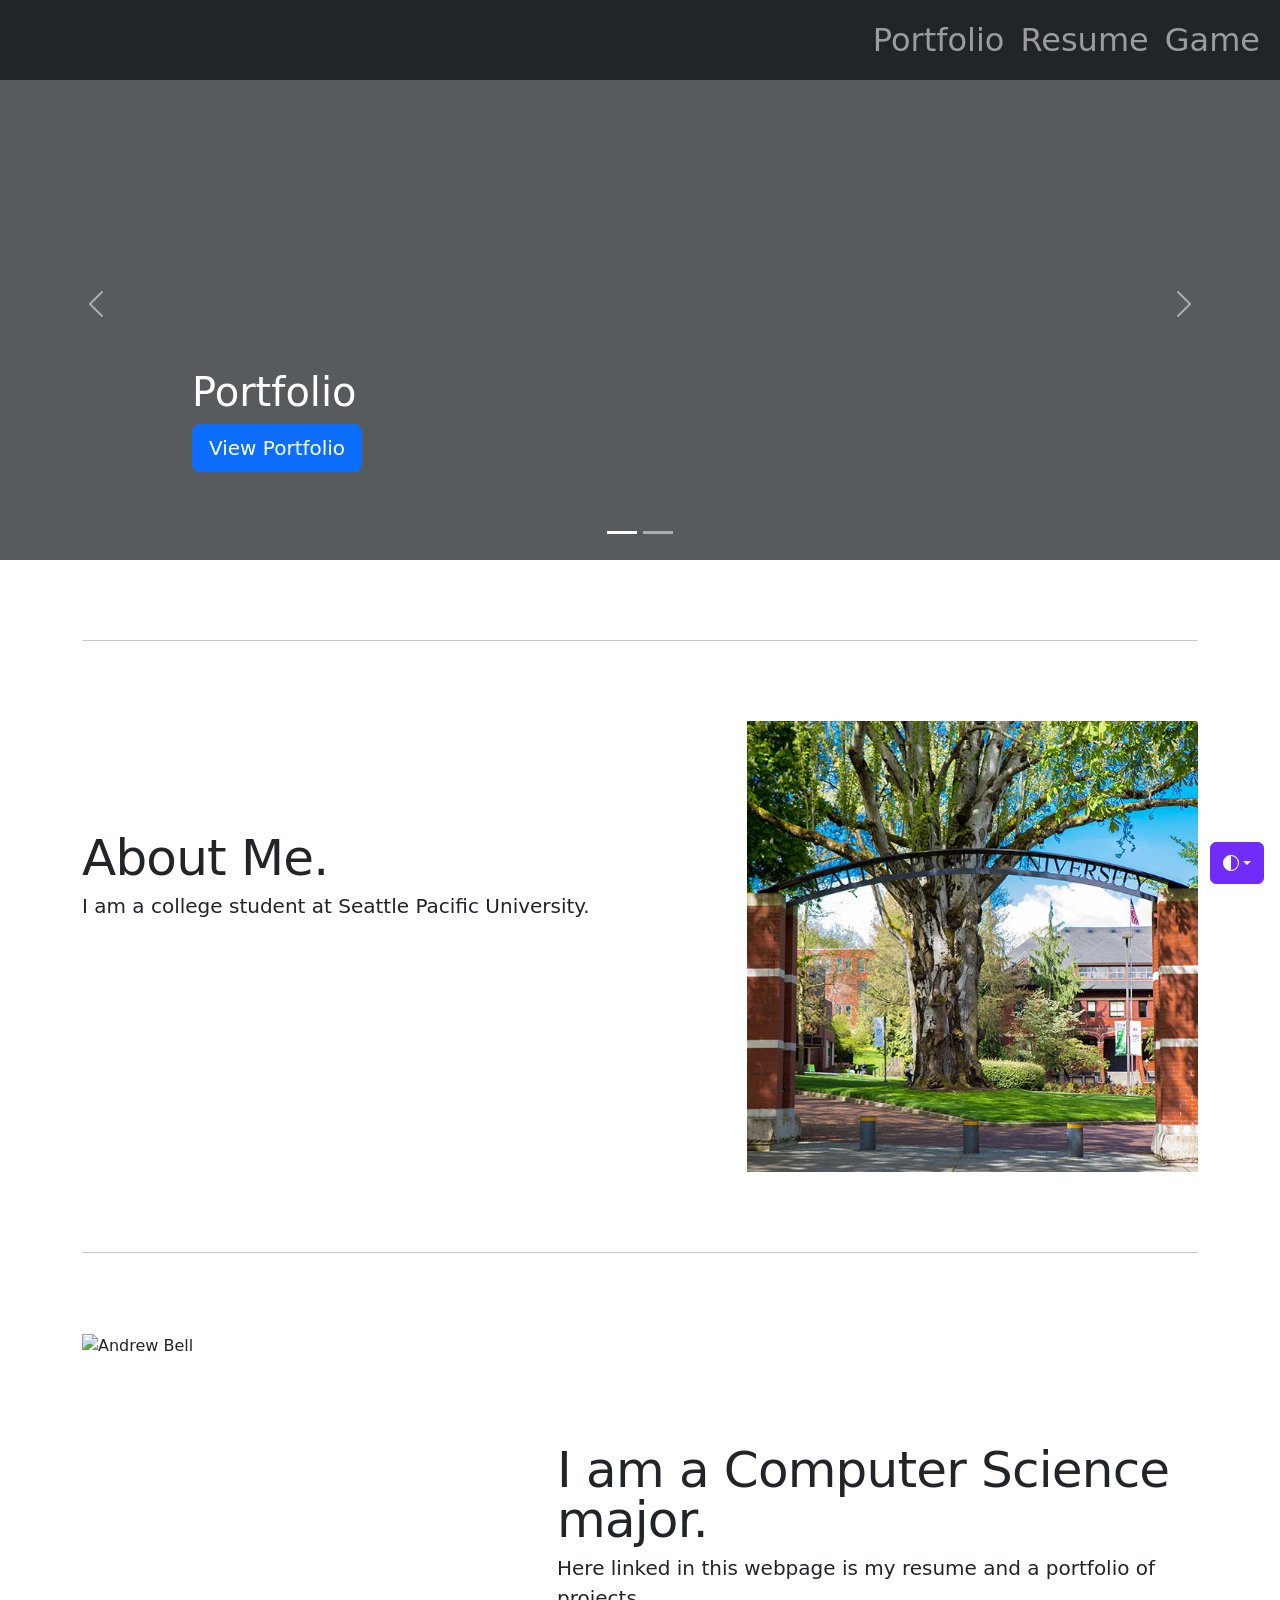
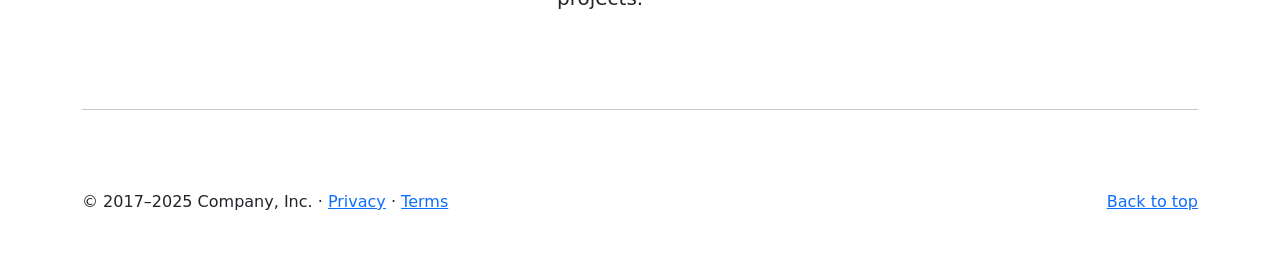
==== index.html @ 7501ce50 "changed things" ====
<!DOCTYPE html>
<html lang="en" data-bs-theme="auto">

<head>
    <meta charset="utf-8">
    <meta name="viewport" content="width=device-width, initial-scale=1">
    <meta name="description" content="">
    <meta name="author" content="Mark Otto, Jacob Thornton, and Bootstrap contributors">
    <meta name="generator" content="Astro v5.13.2">
    <title>Andrew's Super Cool Website</title>
    <script src="https://getbootstrap.com//docs/5.3/assets/js/color-modes.js"></script>
    <link href="https://cdn.jsdelivr.net/npm/bootstrap@5.3.8/dist/css/bootstrap.min.css" rel="stylesheet"
        integrity="sha384-sRIl4kxILFvY47J16cr9ZwB07vP4J8+LH7qKQnuqkuIAvNWLzeN8tE5YBujZqJLB" crossorigin="anonymous">
    <link rel="apple-touch-icon" href="https://getbootstrap.com//docs/5.3/assets/img/favicons/apple-touch-icon.png"
        sizes="180x180">
    <link rel="icon" href="https://getbootstrap.com//docs/5.3/assets/img/favicons/favicon-32x32.png" sizes="32x32"
        type="image/png">
    <link rel="icon" href="https://getbootstrap.com//docs/5.3/assets/img/favicons/favicon-16x16.png" sizes="16x16"
        type="image/png">
    <link rel="mask-icon" href="https://getbootstrap.com//docs/5.3/assets/img/favicons/safari-pinned-tab.svg"
        color="#712cf9">
    <link rel="icon" href="https://getbootstrap.com//docs/5.3/assets/img/favicons/favicon.ico">
    <meta name="theme-color" content="#712cf9">
    <link href="index.css" rel="stylesheet">
    <style>
        .bd-placeholder-img {
            font-size: 1.125rem;
            text-anchor: middle;
            -webkit-user-select: none;
            -moz-user-select: none;
            user-select: none
        }

        @media (min-width: 768px) {
            .bd-placeholder-img-lg {
                font-size: 3.5rem
            }
        }

        .b-example-divider {
            width: 100%;
            height: 3rem;
            background-color: #0000001a;
            border: solid rgba(0, 0, 0, .15);
            border-width: 1px 0;
            box-shadow: inset 0 .5em 1.5em #0000001a, inset 0 .125em .5em #00000026
        }

        .b-example-vr {
            flex-shrink: 0;
            width: 1.5rem;
            height: 100vh
        }

        .bi {
            vertical-align: -.125em;
            fill: currentColor
        }

        .nav-scroller {
            position: relative;
            z-index: 2;
            height: 2.75rem;
            overflow-y: hidden
        }

        .nav-scroller .nav {
            display: flex;
            flex-wrap: nowrap;
            padding-bottom: 1rem;
            margin-top: -1px;
            overflow-x: auto;
            text-align: center;
            white-space: nowrap;
            -webkit-overflow-scrolling: touch
        }

        .btn-bd-primary {
            --bd-violet-bg: #712cf9;
            --bd-violet-rgb: 112.520718, 44.062154, 249.437846;
            --bs-btn-font-weight: 600;
            --bs-btn-color: var(--bs-white);
            --bs-btn-bg: var(--bd-violet-bg);
            --bs-btn-border-color: var(--bd-violet-bg);
            --bs-btn-hover-color: var(--bs-white);
            --bs-btn-hover-bg: #6528e0;
            --bs-btn-hover-border-color: #6528e0;
            --bs-btn-focus-shadow-rgb: var(--bd-violet-rgb);
            --bs-btn-active-color: var(--bs-btn-hover-color);
            --bs-btn-active-bg: #5a23c8;
            --bs-btn-active-border-color: #5a23c8
        }

        .bd-mode-toggle {
            z-index: 1500
        }

        .bd-mode-toggle .bi {
            width: 1em;
            height: 1em
        }

        .bd-mode-toggle .dropdown-menu .active .bi {
            display: block !important
        }
    </style>
</head>

<body> <svg xmlns="http://www.w3.org/2000/svg" class="d-none">
        <symbol id="check2" viewBox="0 0 16 16">
            <path
                d="M13.854 3.646a.5.5 0 0 1 0 .708l-7 7a.5.5 0 0 1-.708 0l-3.5-3.5a.5.5 0 1 1 .708-.708L6.5 10.293l6.646-6.647a.5.5 0 0 1 .708 0z">
            </path>
        </symbol>
        <symbol id="circle-half" viewBox="0 0 16 16">
            <path d="M8 15A7 7 0 1 0 8 1v14zm0 1A8 8 0 1 1 8 0a8 8 0 0 1 0 16z"></path>
        </symbol>
        <symbol id="moon-stars-fill" viewBox="0 0 16 16">
            <path
                d="M6 .278a.768.768 0 0 1 .08.858 7.208 7.208 0 0 0-.878 3.46c0 4.021 3.278 7.277 7.318 7.277.527 0 1.04-.055 1.533-.16a.787.787 0 0 1 .81.316.733.733 0 0 1-.031.893A8.349 8.349 0 0 1 8.344 16C3.734 16 0 12.286 0 7.71 0 4.266 2.114 1.312 5.124.06A.752.752 0 0 1 6 .278z">
            </path>
            <path
                d="M10.794 3.148a.217.217 0 0 1 .412 0l.387 1.162c.173.518.579.924 1.097 1.097l1.162.387a.217.217 0 0 1 0 .412l-1.162.387a1.734 1.734 0 0 0-1.097 1.097l-.387 1.162a.217.217 0 0 1-.412 0l-.387-1.162A1.734 1.734 0 0 0 9.31 6.593l-1.162-.387a.217.217 0 0 1 0-.412l1.162-.387a1.734 1.734 0 0 0 1.097-1.097l.387-1.162zM13.863.099a.145.145 0 0 1 .274 0l.258.774c.115.346.386.617.732.732l.774.258a.145.145 0 0 1 0 .274l-.774.258a1.156 1.156 0 0 0-.732.732l-.258.774a.145.145 0 0 1-.274 0l-.258-.774a1.156 1.156 0 0 0-.732-.732l-.774-.258a.145.145 0 0 1 0-.274l.774-.258c.346-.115.617-.386.732-.732L13.863.1z">
            </path>
        </symbol>
        <symbol id="sun-fill" viewBox="0 0 16 16">
            <path
                d="M8 12a4 4 0 1 0 0-8 4 4 0 0 0 0 8zM8 0a.5.5 0 0 1 .5.5v2a.5.5 0 0 1-1 0v-2A.5.5 0 0 1 8 0zm0 13a.5.5 0 0 1 .5.5v2a.5.5 0 0 1-1 0v-2A.5.5 0 0 1 8 13zm8-5a.5.5 0 0 1-.5.5h-2a.5.5 0 0 1 0-1h2a.5.5 0 0 1 .5.5zM3 8a.5.5 0 0 1-.5.5h-2a.5.5 0 0 1 0-1h2A.5.5 0 0 1 3 8zm10.657-5.657a.5.5 0 0 1 0 .707l-1.414 1.415a.5.5 0 1 1-.707-.708l1.414-1.414a.5.5 0 0 1 .707 0zm-9.193 9.193a.5.5 0 0 1 0 .707L3.05 13.657a.5.5 0 0 1-.707-.707l1.414-1.414a.5.5 0 0 1 .707 0zm9.193 2.121a.5.5 0 0 1-.707 0l-1.414-1.414a.5.5 0 0 1 .707-.707l1.414 1.414a.5.5 0 0 1 0 .707zM4.464 4.465a.5.5 0 0 1-.707 0L2.343 3.05a.5.5 0 1 1 .707-.707l1.414 1.414a.5.5 0 0 1 0 .708z">
            </path>
        </symbol>
    </svg>
    <div class="dropdown position-fixed bottom-0 end-0 mb-3 me-3 bd-mode-toggle"> <button
            class="btn btn-bd-primary py-2 dropdown-toggle d-flex align-items-center" id="bd-theme" type="button"
            aria-expanded="false" data-bs-toggle="dropdown" aria-label="Toggle theme (auto)"> <svg
                class="bi my-1 theme-icon-active" aria-hidden="true">
                <use href="#circle-half"></use>
            </svg> <span class="visually-hidden" id="bd-theme-text">Toggle theme</span> </button>
        <ul class="dropdown-menu dropdown-menu-end shadow" aria-labelledby="bd-theme-text">
            <li> <button type="button" class="dropdown-item d-flex align-items-center" data-bs-theme-value="light"
                    aria-pressed="false"> <svg class="bi me-2 opacity-50" aria-hidden="true">
                        <use href="#sun-fill"></use>
                    </svg>
                    Light
                    <svg class="bi ms-auto d-none" aria-hidden="true">
                        <use href="#check2"></use>
                    </svg> </button> </li>
            <li> <button type="button" class="dropdown-item d-flex align-items-center" data-bs-theme-value="dark"
                    aria-pressed="false"> <svg class="bi me-2 opacity-50" aria-hidden="true">
                        <use href="#moon-stars-fill"></use>
                    </svg>
                    Dark
                    <svg class="bi ms-auto d-none" aria-hidden="true">
                        <use href="#check2"></use>
                    </svg> </button> </li>
            <li> <button type="button" class="dropdown-item d-flex align-items-center active" data-bs-theme-value="auto"
                    aria-pressed="true"> <svg class="bi me-2 opacity-50" aria-hidden="true">
                        <use href="#circle-half"></use>
                    </svg>
                    Auto
                    <svg class="bi ms-auto d-none" aria-hidden="true">
                        <use href="#check2"></use>
                    </svg> </button> </li>
        </ul>
    </div>
    <header data-bs-theme="dark">
        <nav class="navbar navbar-expand-md navbar-dark fixed-top bg-dark">
            <div class="container-fluid">
                <div>
                    <button class="navbar-toggler" type="button" data-bs-toggle="collapse" data-bs-target="#navbarCollapse"
                        aria-controls="navbarCollapse" aria-expanded="false" aria-lable="Toggle navigation">
                        <span class="navbar-toggler-icon"></span>
                    </button>
                </div>
                <div class="collapse navbar-collapse" id="navbarCollapse">
                    <ul class="navbar-nav ms-auto">
                        <li class="nav-item"><a class="nav-link fs-2" aria-current="page" href="portfolio.html">Portfolio</a> </li>
                        <li class="nav-item"><a class="nav-link fs-2" href="resume.html">Resume</a> </li>
                        <li class="nav-item"><a class="nav-link fs-2" href="game.html">Game</a> </li>
                    </ul>
                </div>
            </div>
        </nav>
    </header>
    <main>
        <div id="myCarousel" class="carousel slide mb-6" data-bs-ride="carousel">
            <div class="carousel-indicators"> <button type="button" data-bs-target="#myCarousel" data-bs-slide-to="0"
                    class="active" aria-current="true" aria-label="Slide 1"></button> <button type="button"
                    data-bs-target="#myCarousel" data-bs-slide-to="1" aria-label="Slide 2"></button>
            </div>
            <div class="carousel-inner">
                <div class="carousel-item active"> <svg aria-hidden="true" class="bd-placeholder-img " height="100%"
                        preserveAspectRatio="xMidYMid slice" width="100%" xmlns="http://www.w3.org/2000/svg">
                        <rect width="100%" height="100%" fill="var(--bs-secondary-color)"></rect>
                    </svg>
                    <div class="container">
                        <div class="carousel-caption text-start">
                            <h1>Portfolio</h1>
                            <p><a class="btn btn-lg btn-primary" href="portfolio.html">View Portfolio</a></p>
                        </div>
                        <div>
                            <img src="Portfolio.jpg" alt="Portfolio">
                        </div>
                    </div>
                </div>
                <div class="carousel-item"> <svg aria-hidden="true" class="bd-placeholder-img " height="100%"
                        preserveAspectRatio="xMidYMid slice" width="100%" xmlns="http://www.w3.org/2000/svg">
                        <rect width="100%" height="100%" fill="var(--bs-secondary-color)"></rect>
                    </svg>
                    <div class="container">
                        <div class="carousel-caption">
                            <h1>Resume</h1>
                            <p><a class="btn btn-lg btn-primary" href="resume.html">View Resume</a></p>
                        </div>
                    </div>
                </div>
            </div> <button class="carousel-control-prev" type="button" data-bs-target="#myCarousel"
                data-bs-slide="prev"> <span class="carousel-control-prev-icon" aria-hidden="true"></span> <span
                    class="visually-hidden">Previous</span> </button> <button class="carousel-control-next"
                type="button" data-bs-target="#myCarousel" data-bs-slide="next"> <span
                    class="carousel-control-next-icon" aria-hidden="true"></span> <span
                    class="visually-hidden">Next</span> </button>
        </div> <!-- Marketing messaging and featurettes
  ================================================== -->
        <!-- Wrap the rest of the page in another container to center all the content. -->
        <div class="container marketing"> <!-- Three columns of text below the carousel -->
            <!-- /.row --> <!-- START THE FEATURETTES -->
            <hr class="featurette-divider">
            <div class="row featurette">
                <div class="col-md-7">
                    <h2 class="featurette-heading fw-normal lh-1">About Me.</h2>
                    <p class="lead">I am a college student at Seattle Pacific University.</p>
                </div>
                <div class="col-md-5"> <img src="assets/images/seattlePacific.jpg"
                        class="img-fluid mx-auto featurette-image" alt="Seattle Pacific University" width="500"
                        height="500">
                </div>
            </div>
            <hr class="featurette-divider">
            <div class="row featurette">
                <div class="col-md-7 order-md-2">
                    <h2 class="featurette-heading fw-normal lh-1">I am a Computer Science major.</h2>
                    <p class="lead">Here linked in this webpage is my resume and a portfolio of projects.</p>
                </div>
                <div class="col-md-5 order-md-1"> <img src="assets/images/andrew.jpg"
                        class="img-fluid mx-auto featurette-image" alt="Andrew Bell" width="500" height="500"></div>
            </div>
            <hr class="featurette-divider"> <!-- /END THE FEATURETTES -->
        </div><!-- /.container --> <!-- FOOTER -->
        <footer class="container">
            <p class="float-end"><a href="#">Back to top</a></p>
            <p>&copy; 2017–2025 Company, Inc. &middot; <a href="#">Privacy</a> &middot; <a href="#">Terms</a></p>
        </footer>
    </main>
    <script src="https://cdn.jsdelivr.net/npm/bootstrap@5.3.8/dist/js/bootstrap.bundle.min.js"
        integrity="sha384-FKyoEForCGlyvwx9Hj09JcYn3nv7wiPVlz7YYwJrWVcXK/BmnVDxM+D2scQbITxI"
        crossorigin="anonymous"></script>
</body>

</html>
---- index.css ----
/* GLOBAL STYLES
-------------------------------------------------- */
/* Padding below the footer and lighter body text */

body {
  padding-top: 3rem;
  padding-bottom: 3rem;
  color: rgb(var(--bs-tertiary-color-rgb));
}


/* CUSTOMIZE THE CAROUSEL
-------------------------------------------------- */

/* Carousel base class */
.carousel {
  margin-bottom: 4rem;
}
/* Since positioning the image, we need to help out the caption */
.carousel-caption {
  bottom: 3rem;
  z-index: 10;
}

/* Declare heights because of positioning of img element */
.carousel-item {
  height: 32rem;
}


/* MARKETING CONTENT
-------------------------------------------------- */

/* Center align the text within the three columns below the carousel */
.marketing .col-lg-4 {
  margin-bottom: 1.5rem;
  text-align: center;
}
/* rtl:begin:ignore */
.marketing .col-lg-4 p {
  margin-right: .75rem;
  margin-left: .75rem;
}
/* rtl:end:ignore */


/* Featurettes
------------------------- */

.featurette-divider {
  margin: 5rem 0; /* Space out the Bootstrap <hr> more */
}

/* Thin out the marketing headings */
/* rtl:begin:remove */
.featurette-heading {
  letter-spacing: -.05rem;
}

/* rtl:end:remove */

/* RESPONSIVE CSS
-------------------------------------------------- */

@media (min-width: 40em) {
  /* Bump up size of carousel content */
  .carousel-caption p {
    margin-bottom: 1.25rem;
    font-size: 1.25rem;
    line-height: 1.4;
  }

  .featurette-heading {
    font-size: 50px;
  }
}

@media (min-width: 62em) {
  .featurette-heading {
    margin-top: 7rem;
  }
}
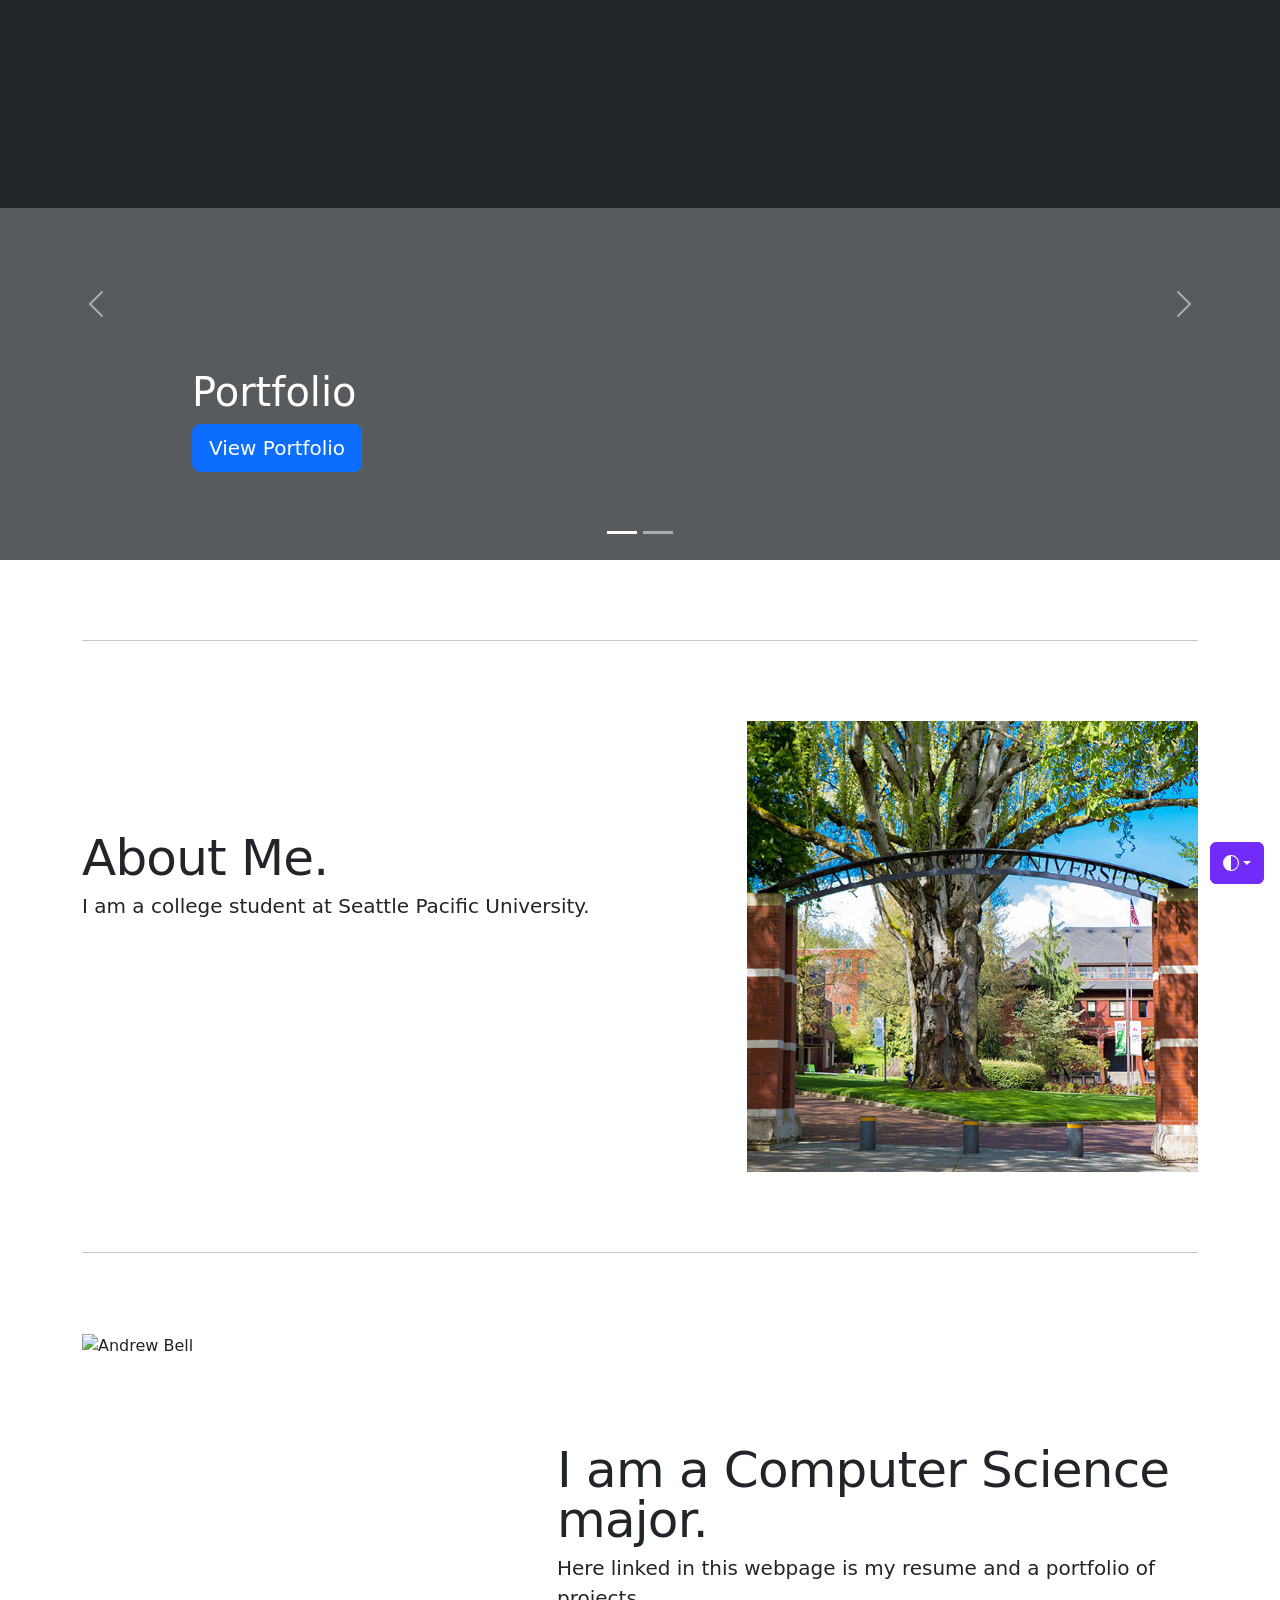
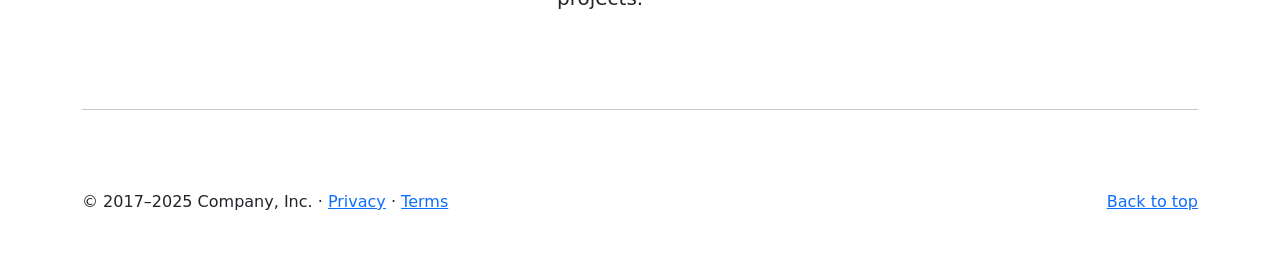
==== commit ab6a6301: "Update index.html" ====
--- a/index.html
+++ b/index.html
@@ -163,20 +163,26 @@
         </ul>
     </div>
     <header data-bs-theme="dark">
-        <nav class="navbar navbar-expand-md navbar-dark fixed-top bg-dark">
+        <nav class="navbar navbar-dark fixed-top bg-dark">
             <div class="container-fluid">
                 <div>
-                    <button class="navbar-toggler" type="button" data-bs-toggle="collapse" data-bs-target="#navbarCollapse"
-                        aria-controls="navbarCollapse" aria-expanded="false" aria-lable="Toggle navigation">
-                        <span class="navbar-toggler-icon"></span>
-                    </button>
-                </div>
-                <div class="collapse navbar-collapse" id="navbarCollapse">
-                    <ul class="navbar-nav ms-auto">
-                        <li class="nav-item"><a class="nav-link fs-2" aria-current="page" href="portfolio.html">Portfolio</a> </li>
-                        <li class="nav-item"><a class="nav-link fs-2" href="resume.html">Resume</a> </li>
-                        <li class="nav-item"><a class="nav-link fs-2" href="game.html">Game</a> </li>
-                    </ul>
+                    <div class="collapse-fluid navbar-collapse" id="navbarCollapse">
+                        <ul class="navbar-nav ms-auto d-flex flex-row"></ul>">
+                            <li class="nav-item px-md-3"><a class="nav-link fs-2" aria-current="page" href="portfolio.html">Portfolio</a> </li>
+                            <li class="nav-item px-md-3"><a class="nav-link fs-2" href="resume.html">Resume</a> </li>
+                        </ul>
+                    </div>
+                    <div class="dropdown">
+                        <button class="btn btn-dark" type="button" data-bs-toggle="dropdown">
+                            <i class="bi bi-list"></i>
+                        </button>
+                        <ul class="dropdown-menu dropdown-menu-end">
+                            <li><a class="dropdown-item" href="resume.html">Resume</a></li>
+                            <li><a class="dropdown-item" href="portfolio.css">Portfolio</a></li>
+                            <li><a class="dropdown-item" href="game.html">Game</a></li>
+                            <li><a class="dropdown-item" href="friends1.html">Friends 1</a></li>
+                        </ul>
+                    </div>
                 </div>
             </div>
         </nav>
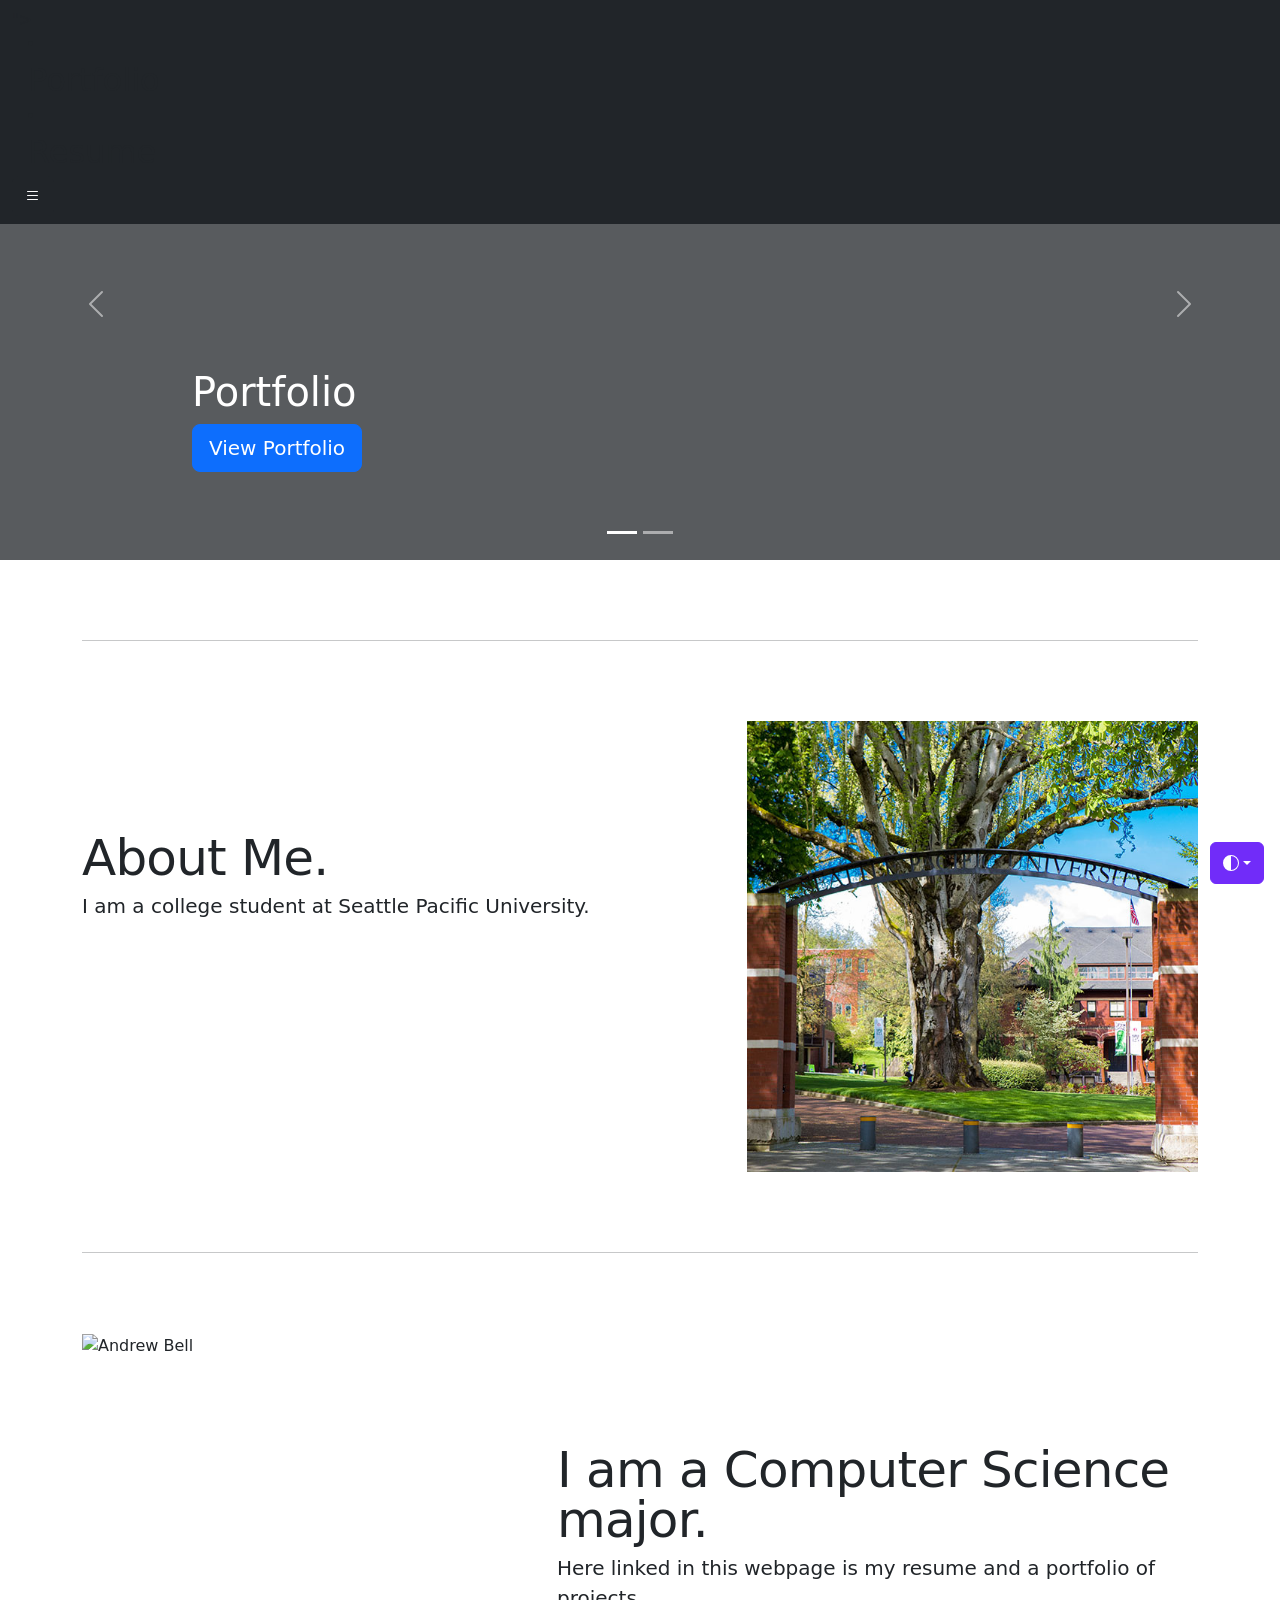
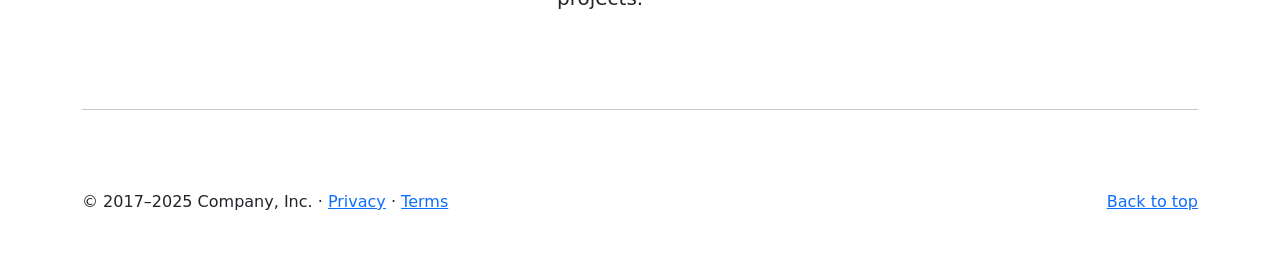
==== commit fb96ab11: "Update index.html" ====
--- a/index.html
+++ b/index.html
@@ -9,6 +9,7 @@
     <meta name="generator" content="Astro v5.13.2">
     <title>Andrew's Super Cool Website</title>
     <script src="https://getbootstrap.com//docs/5.3/assets/js/color-modes.js"></script>
+    <link rel="stylesheet" href="https://cdn.jsdelivr.net/npm/bootstrap-icons@1.11.3/font/bootstrap-icons.css">
     <link href="https://cdn.jsdelivr.net/npm/bootstrap@5.3.8/dist/css/bootstrap.min.css" rel="stylesheet"
         integrity="sha384-sRIl4kxILFvY47J16cr9ZwB07vP4J8+LH7qKQnuqkuIAvNWLzeN8tE5YBujZqJLB" crossorigin="anonymous">
     <link rel="apple-touch-icon" href="https://getbootstrap.com//docs/5.3/assets/img/favicons/apple-touch-icon.png"
@@ -168,8 +169,9 @@
                 <div>
                     <div class="collapse-fluid navbar-collapse" id="navbarCollapse">
                         <ul class="navbar-nav ms-auto d-flex flex-row"></ul>">
-                            <li class="nav-item px-md-3"><a class="nav-link fs-2" aria-current="page" href="portfolio.html">Portfolio</a> </li>
-                            <li class="nav-item px-md-3"><a class="nav-link fs-2" href="resume.html">Resume</a> </li>
+                        <li class="nav-item px-md-3"><a class="nav-link fs-2" aria-current="page"
+                                href="portfolio.html">Portfolio</a> </li>
+                        <li class="nav-item px-md-3"><a class="nav-link fs-2" href="resume.html">Resume</a></li>
                         </ul>
                     </div>
                     <div class="dropdown">
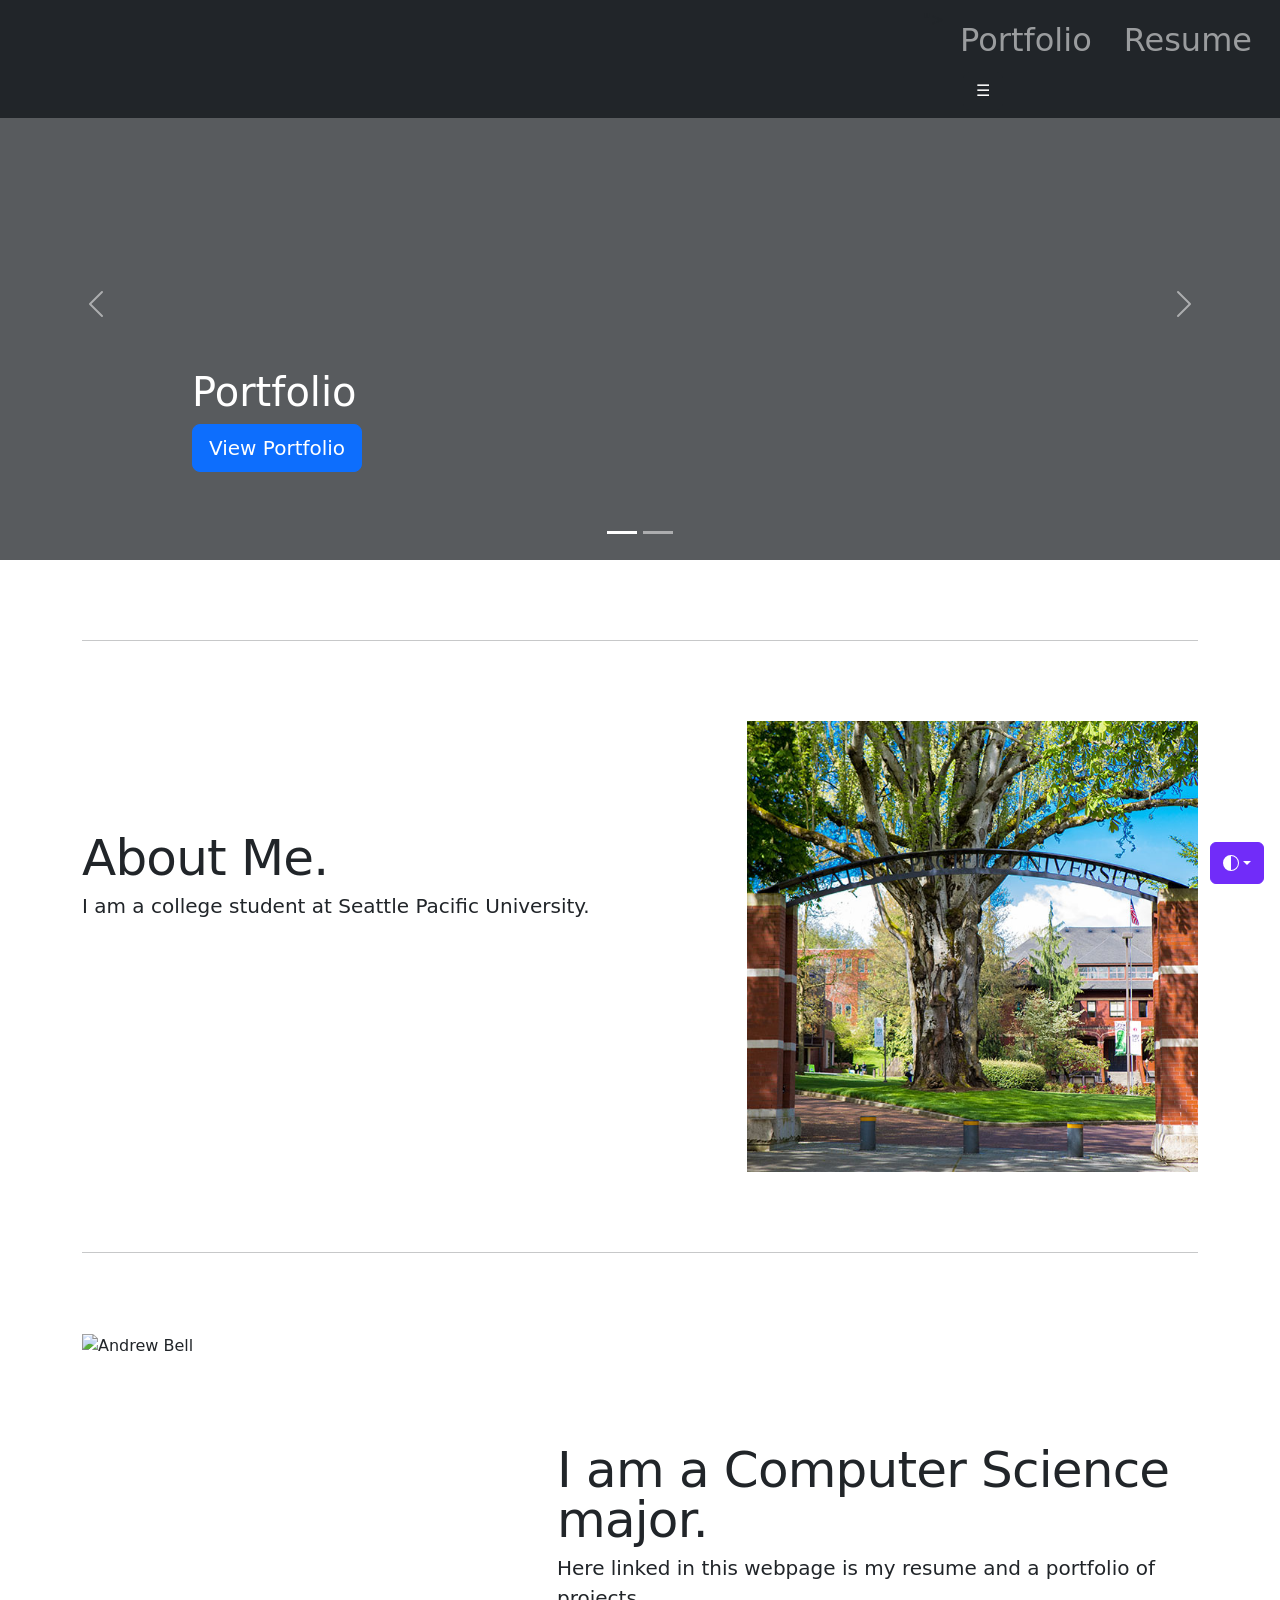
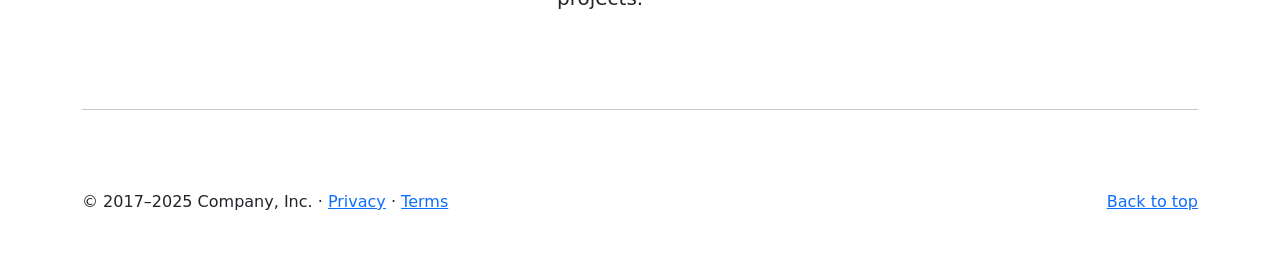
==== commit 3c222e79: "Update index.html" ====
--- a/index.html
+++ b/index.html
@@ -166,17 +166,18 @@
     <header data-bs-theme="dark">
         <nav class="navbar navbar-dark fixed-top bg-dark">
             <div class="container-fluid">
+                <div style="width: 80px;"></div>
                 <div>
                     <div class="collapse-fluid navbar-collapse" id="navbarCollapse">
-                        <ul class="navbar-nav ms-auto d-flex flex-row"></ul>">
+                        <ul class="navbar-nav d-flex flex-row justify-content-center flex-grow-1">">
                         <li class="nav-item px-md-3"><a class="nav-link fs-2" aria-current="page"
                                 href="portfolio.html">Portfolio</a> </li>
                         <li class="nav-item px-md-3"><a class="nav-link fs-2" href="resume.html">Resume</a></li>
                         </ul>
                     </div>
-                    <div class="dropdown">
+                    <div class="dropdown" style="width: 80px; text-align: right;">
                         <button class="btn btn-dark" type="button" data-bs-toggle="dropdown">
-                            <i class="bi bi-list"></i>
+                            ☰
                         </button>
                         <ul class="dropdown-menu dropdown-menu-end">
                             <li><a class="dropdown-item" href="resume.html">Resume</a></li>
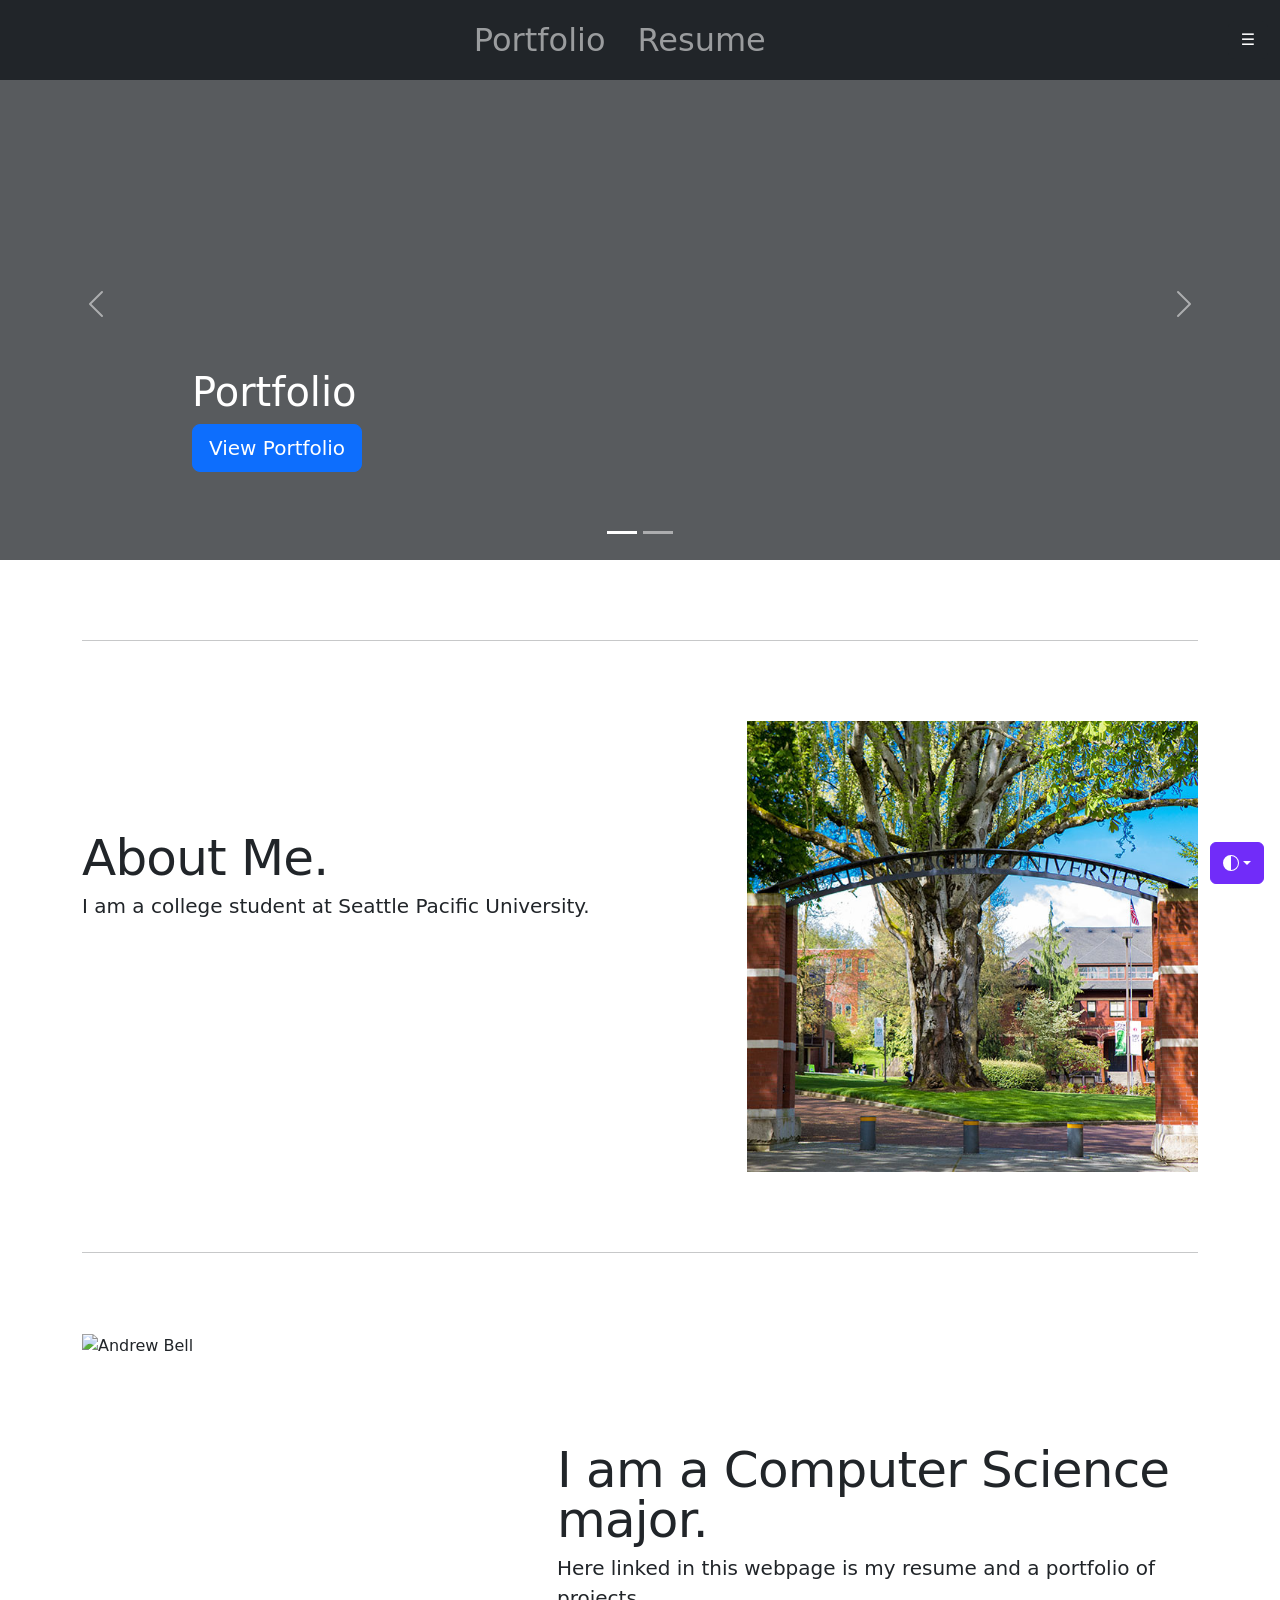
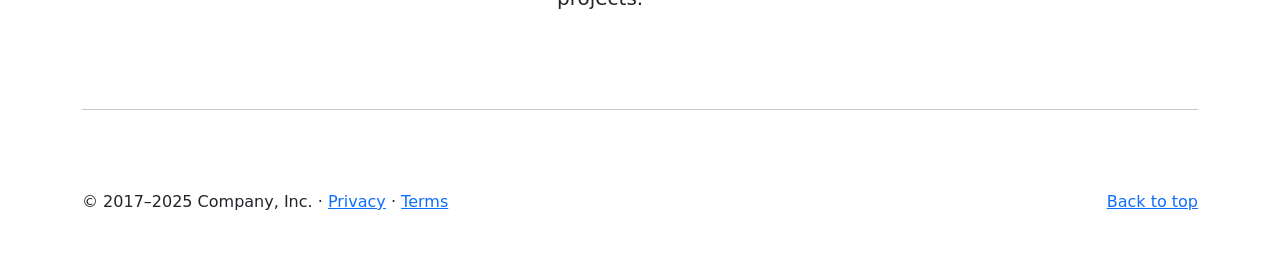
==== commit 86aa8a1d: "Update index.html" ====
--- a/index.html
+++ b/index.html
@@ -164,18 +164,15 @@
         </ul>
     </div>
     <header data-bs-theme="dark">
-        <nav class="navbar navbar-dark fixed-top bg-dark">
-            <div class="container-fluid">
-                <div style="width: 80px;"></div>
-                <div>
-                    <div class="collapse-fluid navbar-collapse" id="navbarCollapse">
-                        <ul class="navbar-nav d-flex flex-row justify-content-center flex-grow-1">">
-                        <li class="nav-item px-md-3"><a class="nav-link fs-2" aria-current="page"
-                                href="portfolio.html">Portfolio</a> </li>
-                        <li class="nav-item px-md-3"><a class="nav-link fs-2" href="resume.html">Resume</a></li>
-                        </ul>
-                    </div>
-                    <div class="dropdown" style="width: 80px; text-align: right;">
+        <nav class="navbar navbar-dark bg-dark fixed-top">
+            <div class="container-fluid d-flex align-items-center">
+                <div class="flex-grow-1"></div>
+                <ul class="navbar-nav d-flex flex-row justify-content-center">
+                    <li class="nav-item px-md-3"><a class="nav-link fs-2" href="portfolio.html">Portfolio</a> </li>
+                    <li class="nav-item px-md-3"><a class="nav-link fs-2" href="resume.html">Resume</a></li>
+                </ul>
+                <div class="flex-grow-1 d-flex justify-content-end">
+                    <div class="dropdown">
                         <button class="btn btn-dark" type="button" data-bs-toggle="dropdown">
                             ☰
                         </button>
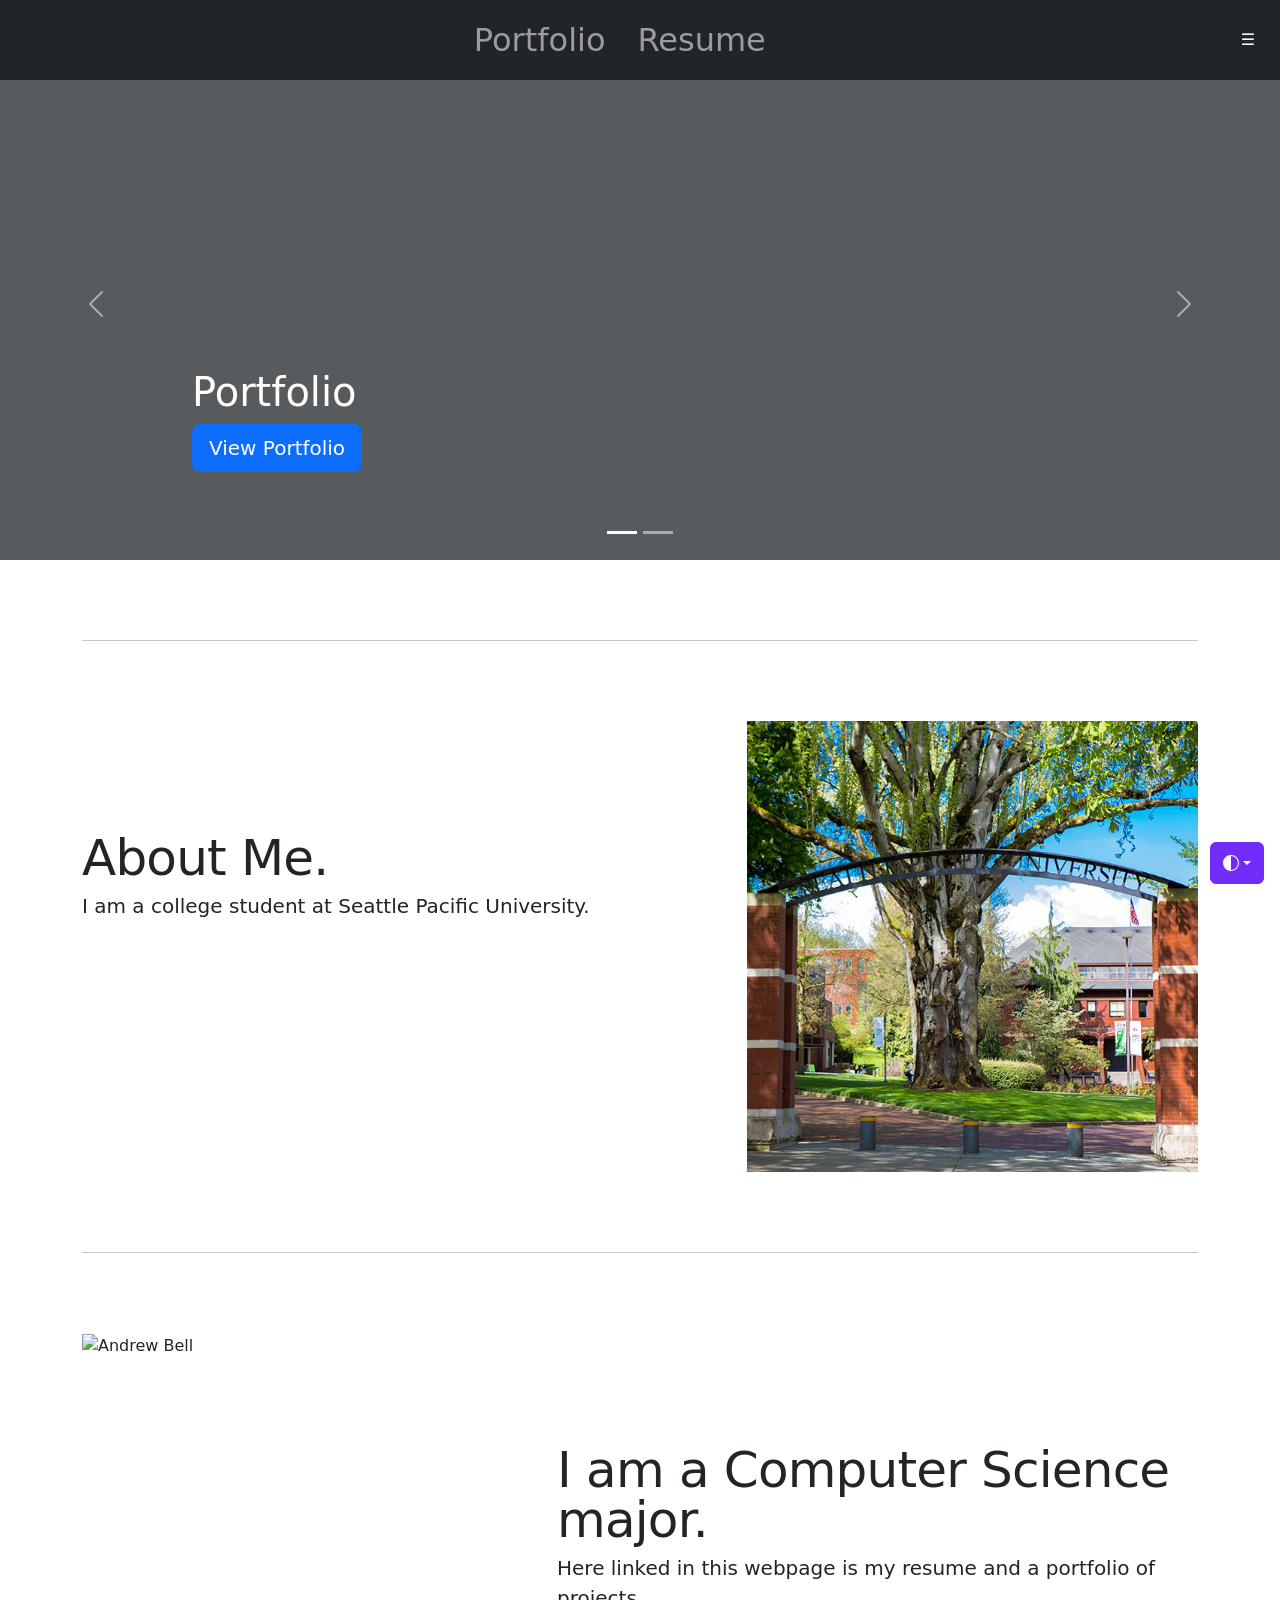
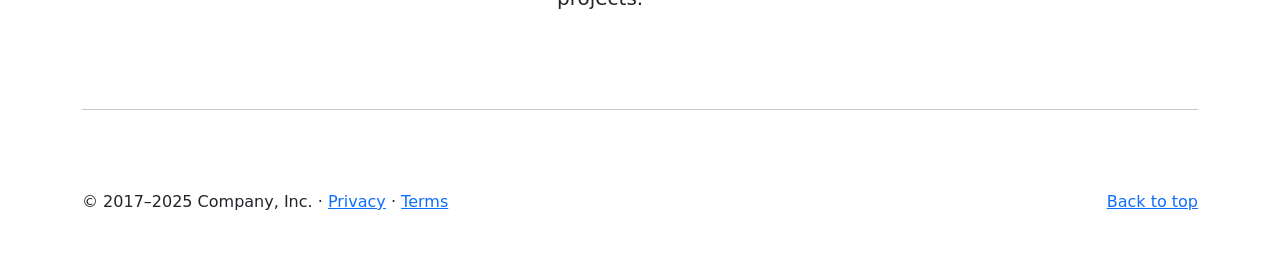
==== commit 2c738d32: "Fixed portfolio check-in" ====
--- a/index.html
+++ b/index.html
@@ -178,7 +178,7 @@
                         </button>
                         <ul class="dropdown-menu dropdown-menu-end">
                             <li><a class="dropdown-item" href="resume.html">Resume</a></li>
-                            <li><a class="dropdown-item" href="portfolio.css">Portfolio</a></li>
+                            <li><a class="dropdown-item" href="portfolio.html">Portfolio</a></li>
                             <li><a class="dropdown-item" href="game.html">Game</a></li>
                             <li><a class="dropdown-item" href="friends1.html">Friends 1</a></li>
                         </ul>
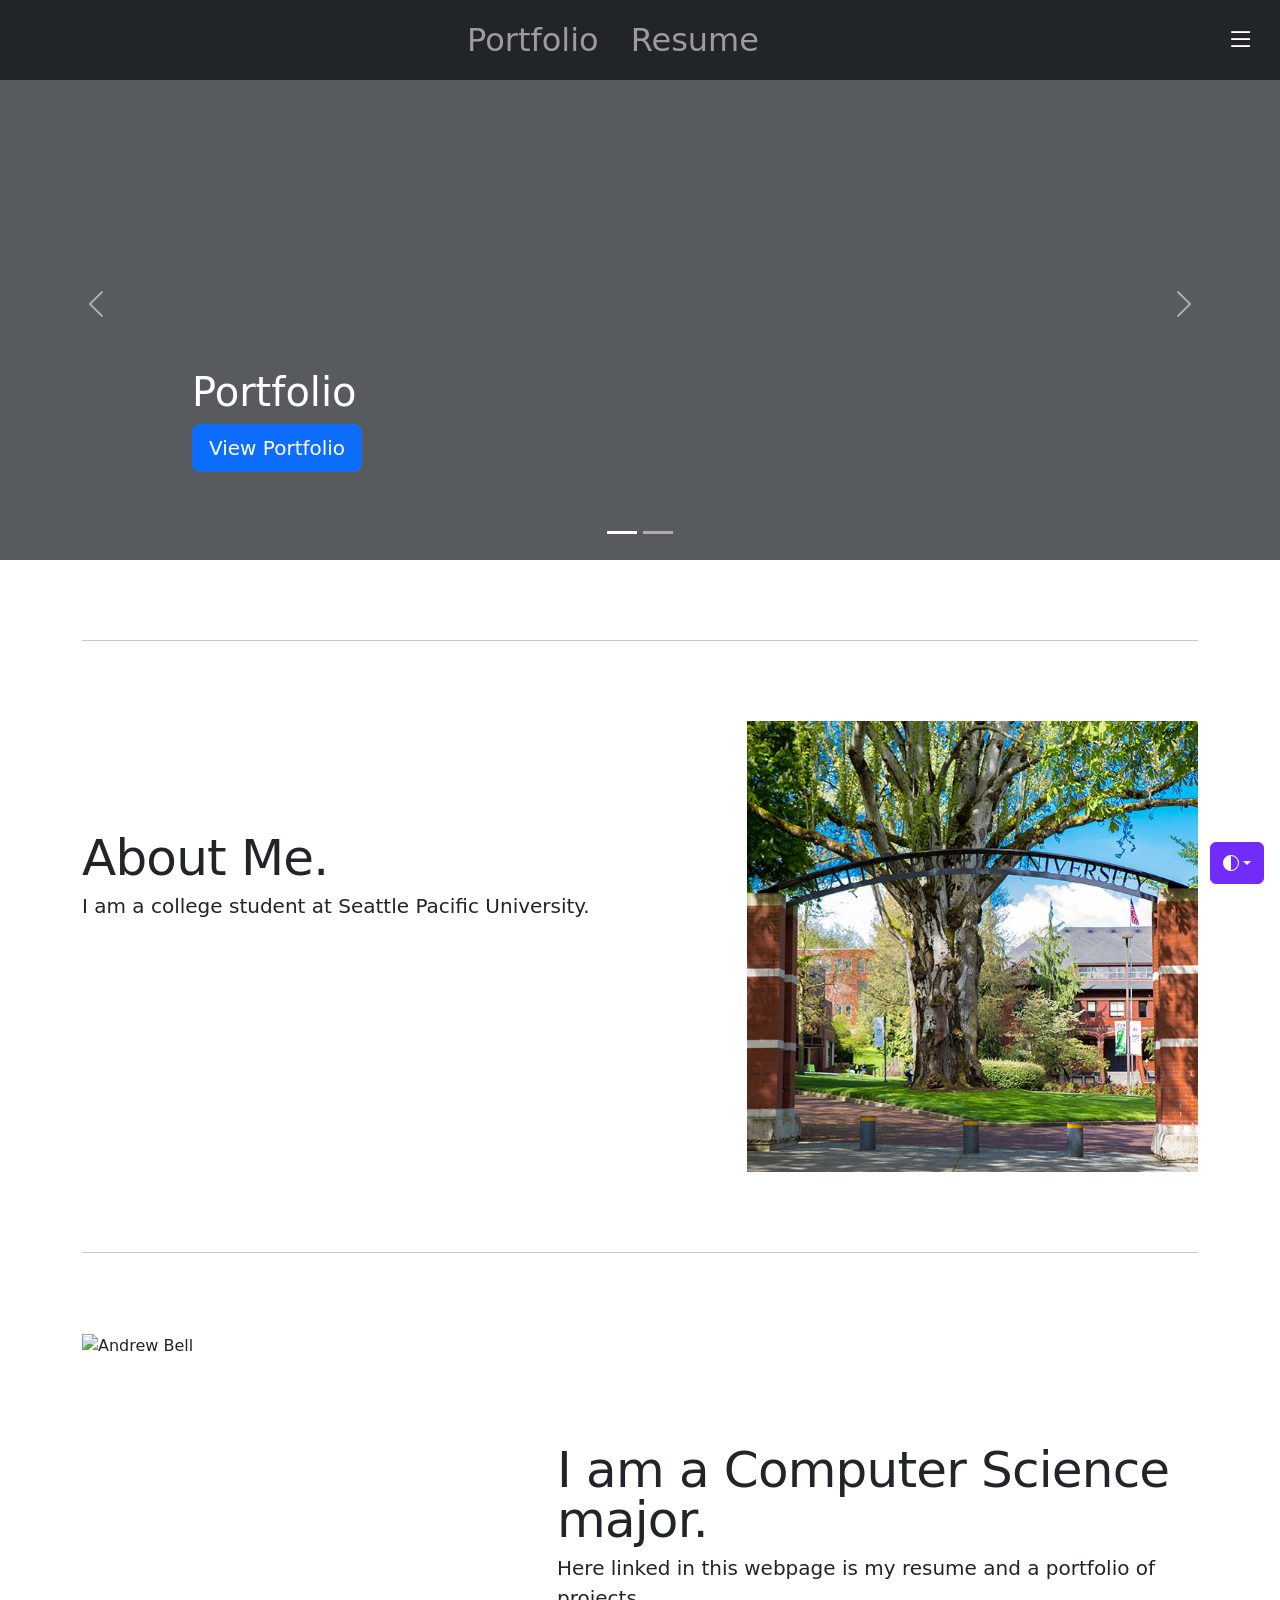
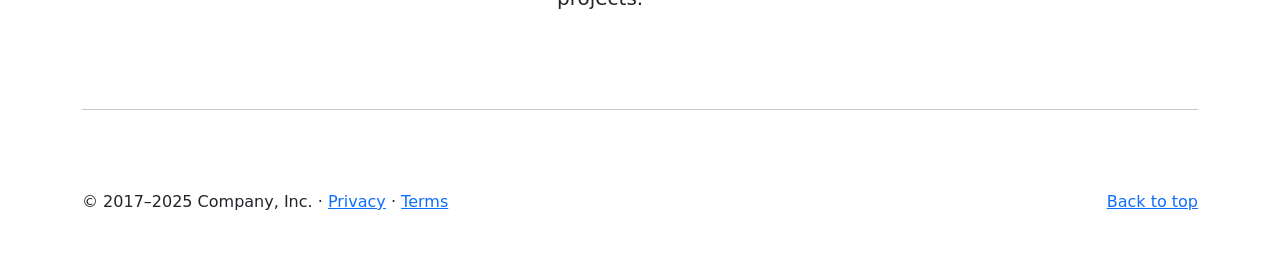
==== commit 6ee250d1: "Hambuger" ====
--- a/index.html
+++ b/index.html
@@ -174,13 +174,14 @@
                 <div class="flex-grow-1 d-flex justify-content-end">
                     <div class="dropdown">
                         <button class="btn btn-dark" type="button" data-bs-toggle="dropdown">
-                            ☰
+                            <i class="bi bi-list fs-3"></i>
                         </button>
                         <ul class="dropdown-menu dropdown-menu-end">
                             <li><a class="dropdown-item" href="resume.html">Resume</a></li>
                             <li><a class="dropdown-item" href="portfolio.html">Portfolio</a></li>
                             <li><a class="dropdown-item" href="game.html">Game</a></li>
                             <li><a class="dropdown-item" href="friends1.html">Friends 1</a></li>
+                            <li><a class="dropdown-item" href="friends2.html">Friends 2</a></li>
                         </ul>
                     </div>
                 </div>
